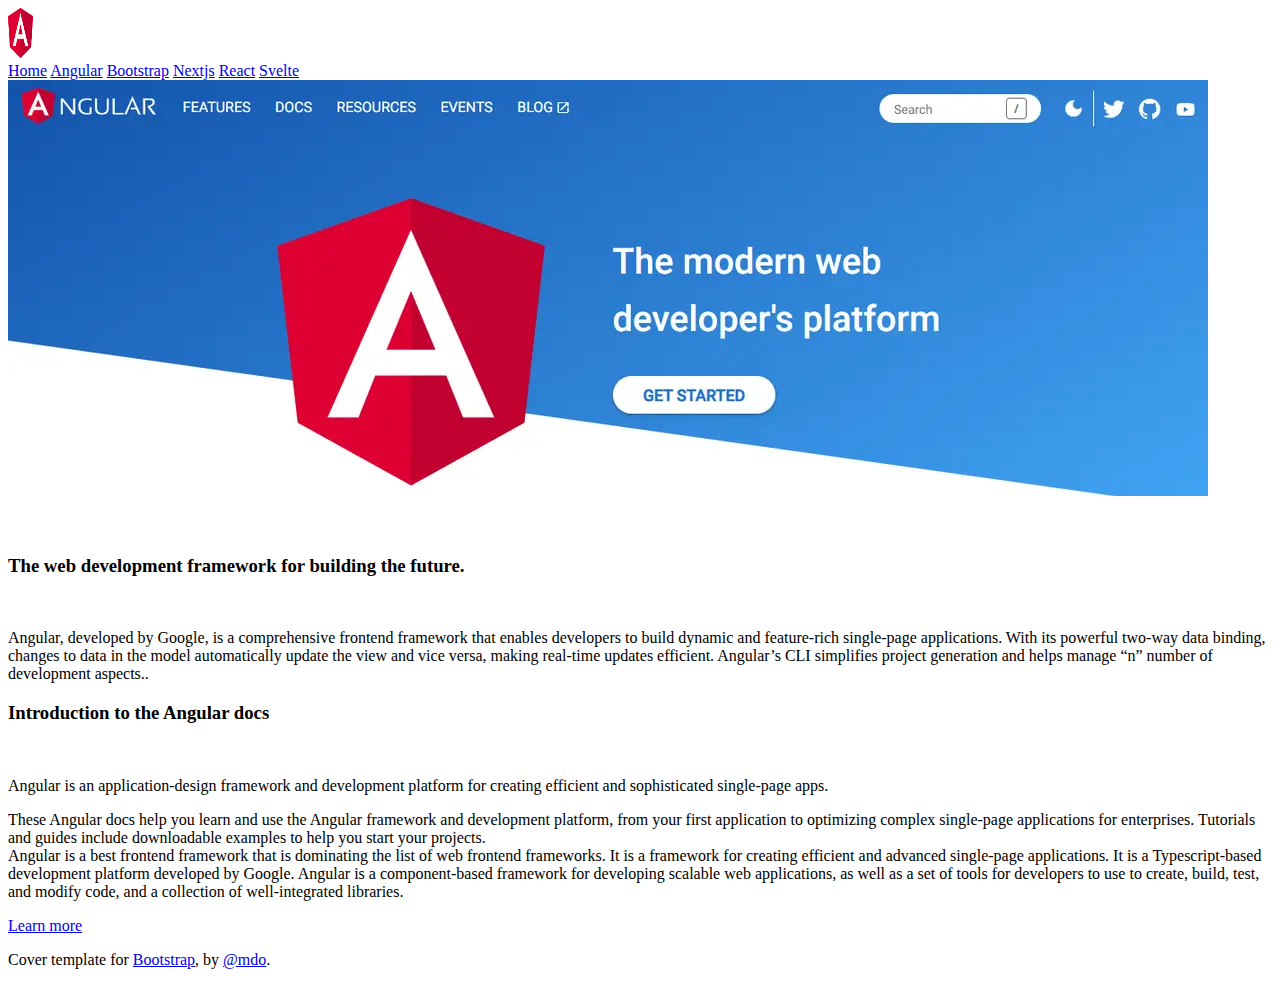
==== html/angular.html @ 2aee3185 "This is my first commit" ====
<!doctype html>
<html lang="en" class="h-100">
  <head>
    <meta charset="utf-8">
    <meta name="viewport" content="width=device-width, initial-scale=1">
    <meta name="description" content="">
    <meta name="author" content="Mark Otto, Jacob Thornton, and Bootstrap contributors">
    <meta name="generator" content="Hugo 0.84.0">
    <title>Angular</title>

    <link rel="canonical" href="https://getbootstrap.com/docs/5.0/examples/cover/">

    <link href="https://cdn.jsdelivr.net/npm/bootstrap@5.0.2/dist/css/bootstrap.min.css" rel="stylesheet" integrity="sha384-EVSTQN3/azprG1Anm3QDgpJLIm9Nao0Yz1ztcQTwFspd3yD65VohhpuuCOmLASjC" crossorigin="anonymous">

    <!-- Bootstrap core CSS -->
<link href="../assets/dist/css/bootstrap.min.css" rel="stylesheet">

   

    
    <!-- Custom styles for this template -->
    <link href="cover.css" rel="stylesheet">
  </head>
  <body class="d-flex h-100 text-center text-white bg-dark">
    
<div class="cover-container d-flex w-100 h-100 p-3 mx-auto flex-column">
  <header class="mb-auto">
    <div>
      <img src="../image/angular.png" alt="Angular" width="100"height="50">
      <nav class="nav nav-masthead justify-content-center float-md-end">
        <a class="nav-link " aria-current="page" href="index.html">Home</a>
        <a class="nav-link active" href="#">Angular</a>
        <a class="nav-link" href="bootstrap.html">Bootstrap</a>
        <a class="nav-link" href="nextjs.html">Nextjs</a>
        <a class="nav-link" href="react.html">React</a>
        <a class="nav-link" href="svelte.html">Svelte</a>
      </nav>
    </div>
  </header>
  <div class="container-fluid">
    <img src="../image/Angular new.webp">
  </div>
  <br>
  <br>


  <main class="px-3">
    <h3 class="bg-primary"> The web development framework for building the future.</h3>
    <br>
    <p >
      Angular, developed by Google, is a comprehensive frontend framework that enables developers to build dynamic and feature-rich single-page applications. With its powerful two-way data binding, changes to data in the model automatically update the view and vice versa, making real-time updates efficient. Angular’s CLI simplifies project generation and helps manage “n” number of development aspects..</p>
      
      <h3 class="bg-primary">
        Introduction to the Angular docs

      </h3>
      <br>
      <p>
        Angular is an application-design framework and development platform for creating efficient and sophisticated single-page apps.
       </p>
        <p>These Angular docs help you learn and use the Angular framework and development platform, from your first application to optimizing complex single-page applications for enterprises. Tutorials and guides include downloadable examples to help you start your projects.
      <br>
      Angular is a best frontend framework that is dominating the list of web frontend frameworks. It is a framework for creating efficient and advanced single-page applications. It is a Typescript-based development platform developed by Google. Angular is a component-based framework for developing scalable web applications, as well as a set of tools for developers to use to create, build, test, and modify code, and a collection of well-integrated libraries. 
        </p>

      <p class="lead">
      <a href="#" class="btn btn-lg btn-secondary fw-bold border-white bg-white">Learn more</a>
    </p>
  </main>

  <footer class="mt-auto text-white-50">
    <p>Cover template for <a href="https://getbootstrap.com/" class="text-white">Bootstrap</a>, by <a href="https://twitter.com/mdo" class="text-white">@mdo</a>.</p>
  </footer>
</div>

<script src="https://cdn.jsdelivr.net/npm/@popperjs/core@2.9.2/dist/umd/popper.min.js" integrity="sha384-IQsoLXl5PILFhosVNubq5LC7Qb9DXgDA9i+tQ8Zj3iwWAwPtgFTxbJ8NT4GN1R8p" crossorigin="anonymous"></script>
<script src="https://cdn.jsdelivr.net/npm/bootstrap@5.0.2/dist/js/bootstrap.min.js" integrity="sha384-cVKIPhGWiC2Al4u+LWgxfKTRIcfu0JTxR+EQDz/bgldoEyl4H0zUF0QKbrJ0EcQF" crossorigin="anonymous"></script>
    
  </body>
</html>
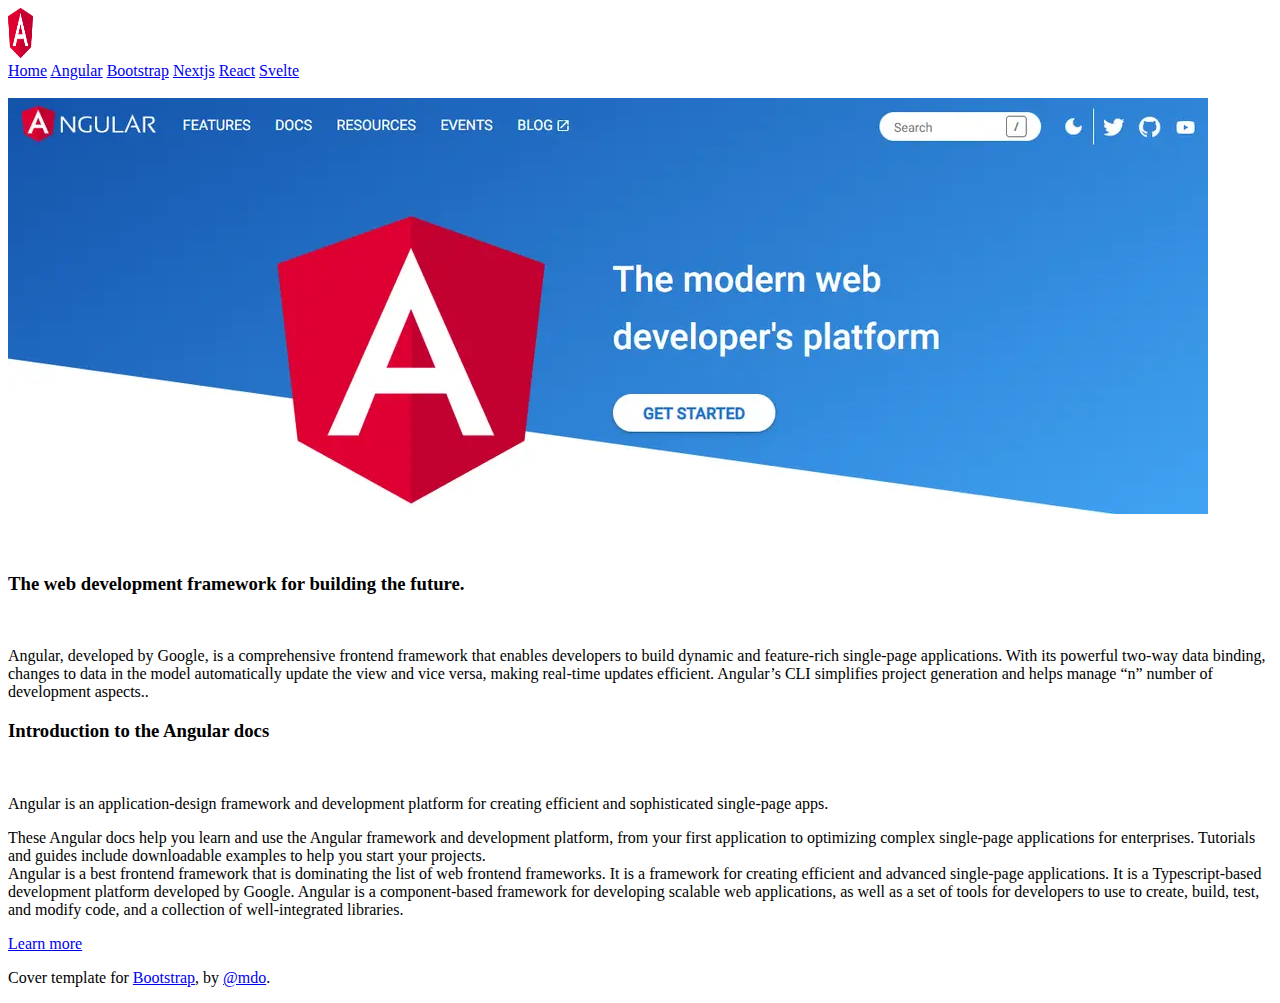
==== commit 4710db9c: "version4" ====
--- a/html/angular.html
+++ b/html/angular.html
@@ -26,7 +26,7 @@
 <div class="cover-container d-flex w-100 h-100 p-3 mx-auto flex-column">
   <header class="mb-auto">
     <div>
-      <img src="../image/angular.png" alt="Angular" width="100"height="50">
+      <img src="../image/angular.png" alt="Angular" width="100"height="50"class="rounded float-start">
       <nav class="nav nav-masthead justify-content-center float-md-end">
         <a class="nav-link " aria-current="page" href="index.html">Home</a>
         <a class="nav-link active" href="#">Angular</a>
@@ -36,7 +36,7 @@
         <a class="nav-link" href="svelte.html">Svelte</a>
       </nav>
     </div>
-  </header>
+  </header><br>
   <div class="container-fluid">
     <img src="../image/Angular new.webp">
   </div>
